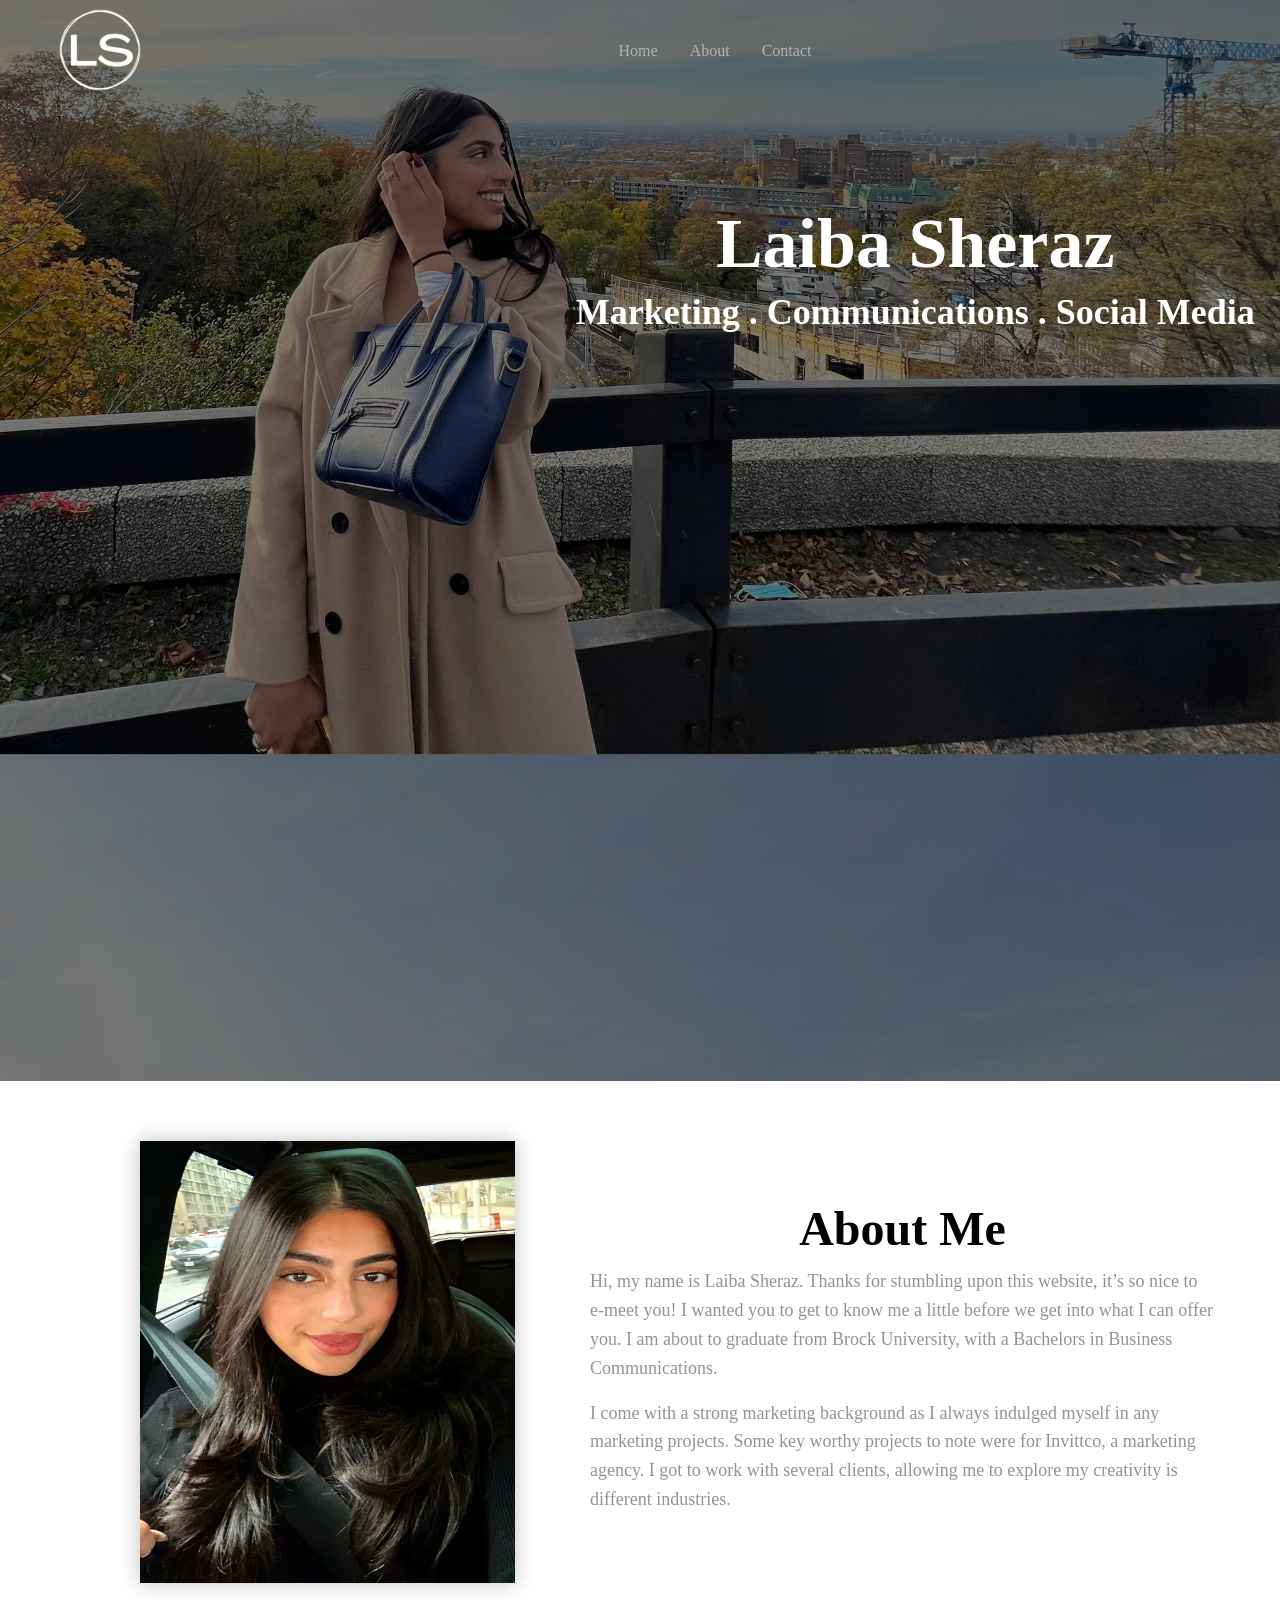
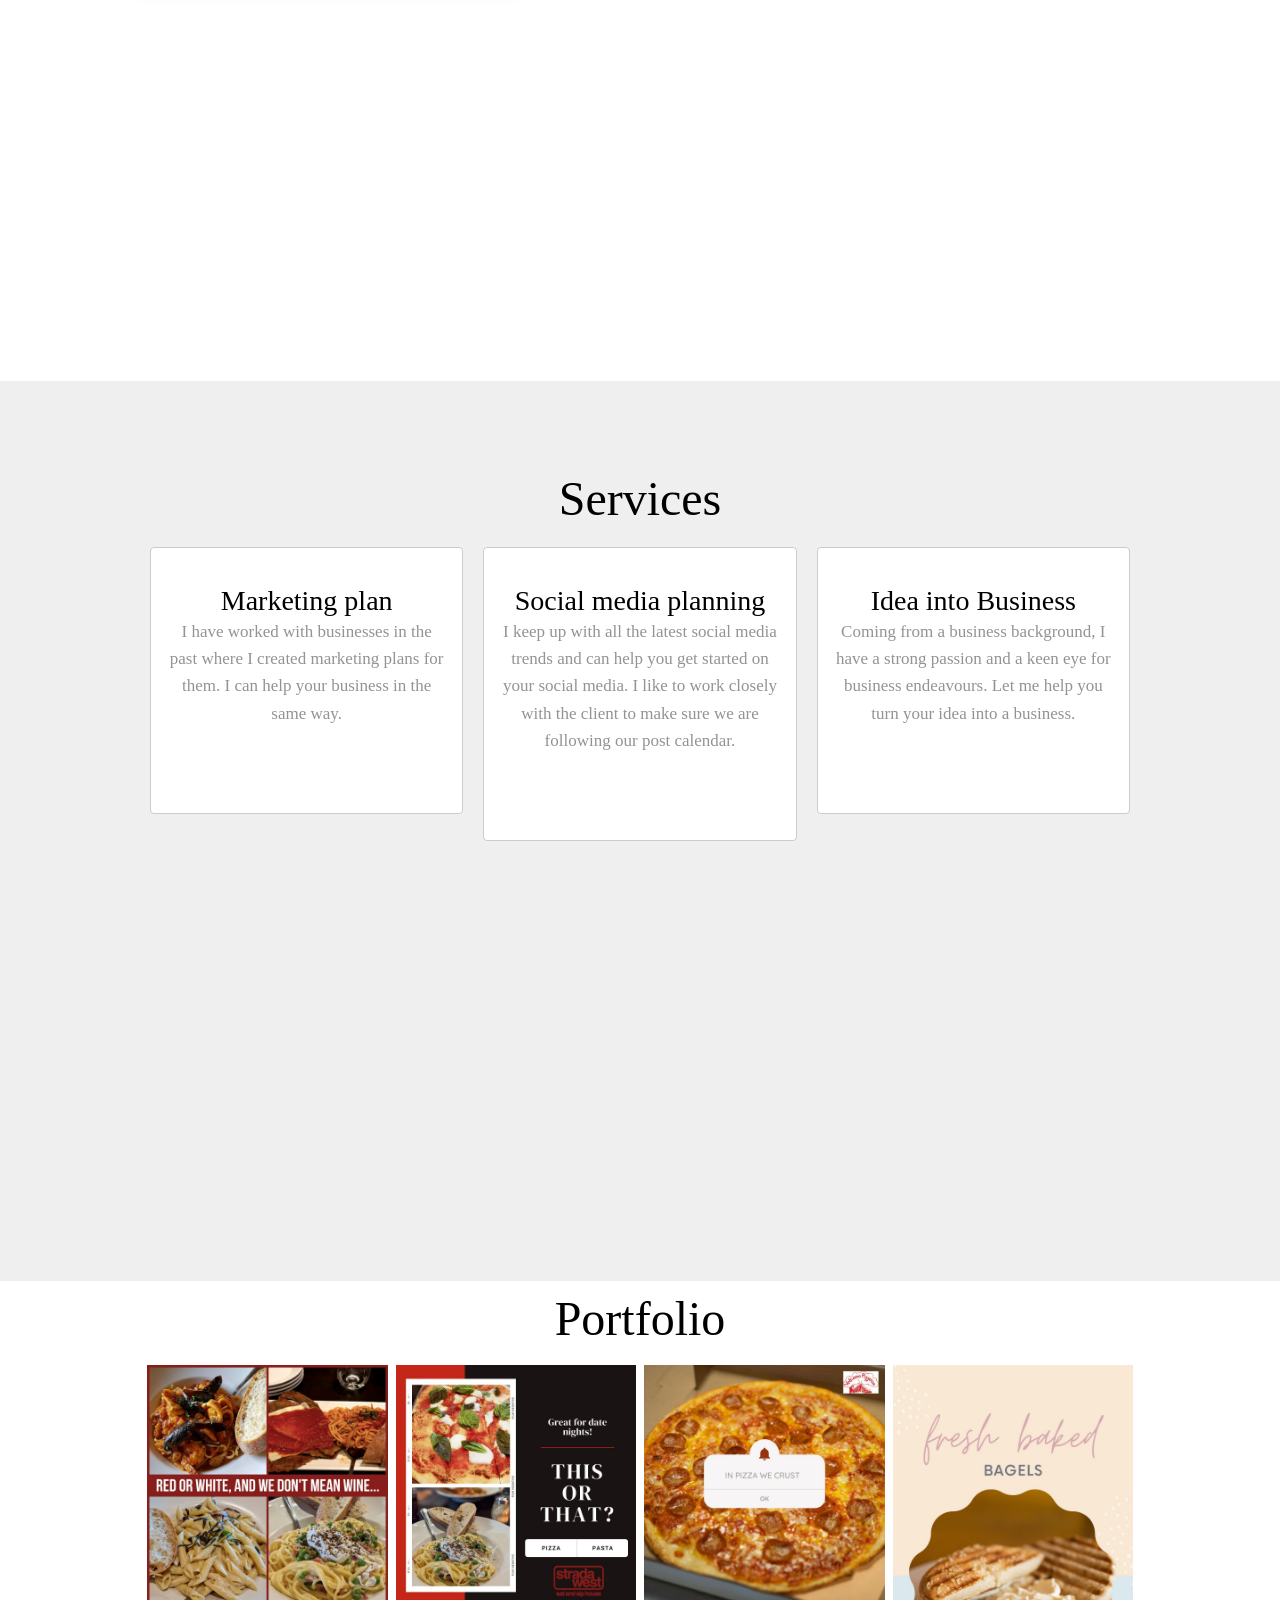
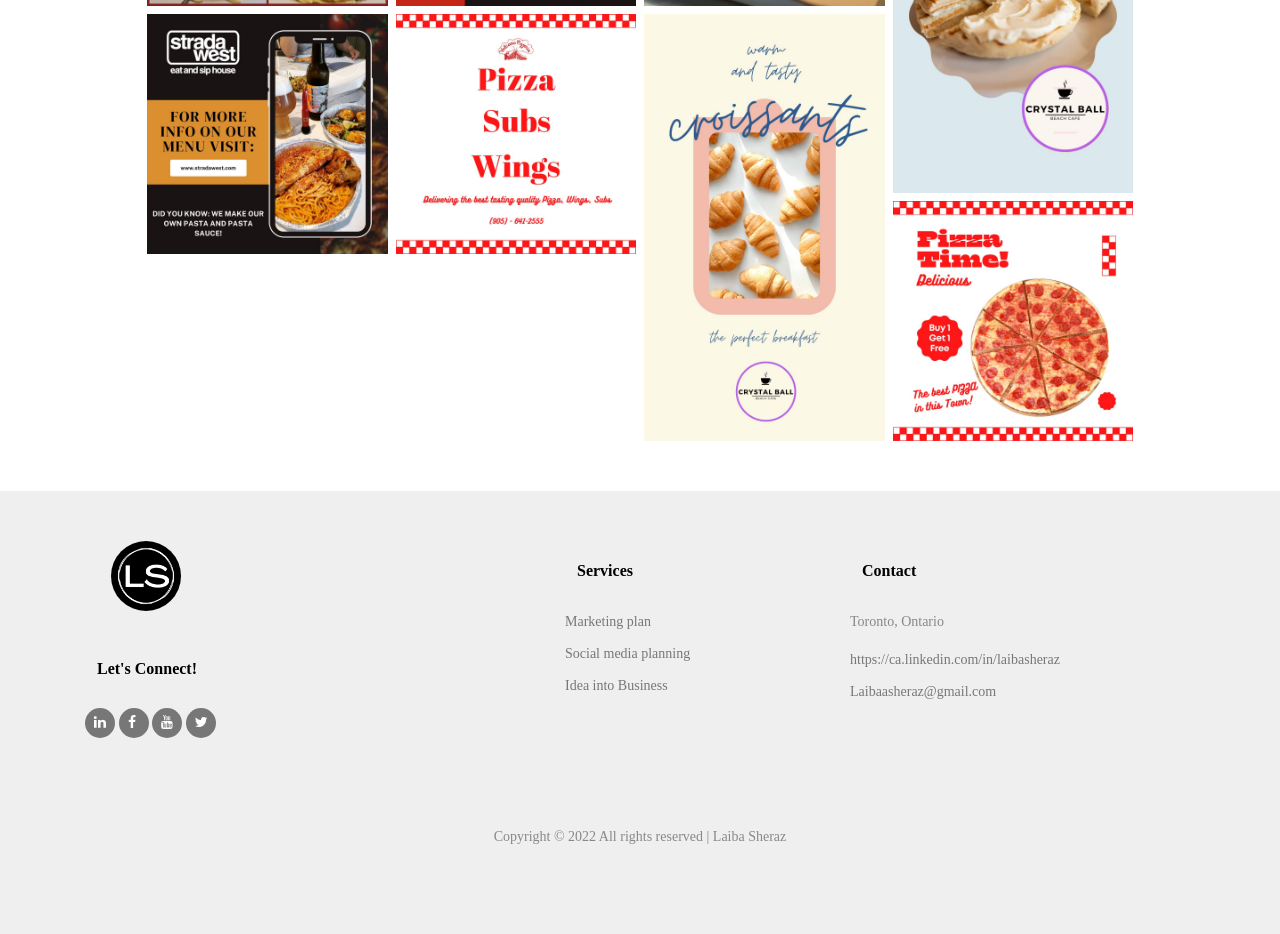
==== Assignment-4/index.html @ 210baeed "v2.0 commit Added Assignment 4" ====
<!DOCTYPE html>
<html>
<head>
	<meta charset="utf-8">
	<meta name="viewport" content="width=device-width, initial-scale=1">
	<title>Assignment</title>
	<link rel="stylesheet" type="text/css" href="assets/css/style.css">
	<link rel="stylesheet" href="https://cdnjs.cloudflare.com/ajax/libs/font-awesome/4.7.0/css/font-awesome.min.css">


</head>
<body>
	<!-- Main Start -->
	<div class="main">
		<!-- Mobile View Header -->
		<div class="mHeader" id="mHeader">
			<!-- Mobile View Header Top Bar -->
			<div class="mTop">
				<!-- Mobile View Header Top Bar Times -->
				<div class="right" onclick="myFunction()">
					<span>&times;</span>
				</div>
			</div>
			<!-- Mobile View Header NavBar -->
			<div class="mHeaderNav" id="mHeaderNav">
				<ul>
					<li><a href="home.html">Home</a></li>
					<li><a href="about.html">About</a></li>
					<li><a href="contact.html">Contact</a></li>
				</ul>
			</div>
		</div>
		<a href="javascript:void(0);" class="menuIcon" id="menuIcon" onclick="myFunction()">
			<i class="fa fa-bars"></i>
		</a>
		<div class="header" id="header">
			<div class="logo">
				<a href="index.html"><img src="assets/images/logo1.png" title="Logo" alt="Logo"></a>
			</div>
			<div class="navbar">
				<ul>
					<li><a href="home.html">Home</a></li>
					<li><a href="about.html">About</a></li>
					<li><a href="contact.html">Contact</a></li>
				</ul>
			</div>
		</div>
		<section id="home">
			<div class="mainInfo">
				<p class="p1">Laiba Sheraz</p>
				<p class="p2">Marketing  .  Communications  .  Social Media</p>
			</div>
		</section>
		<section class="sec" id="about">
			<div class="container aboutInfo">
				<div class="row">
					<div class="col text-center">
						<img src="assets/images/bio.jpeg" alt="Laiba" height="300" width="300" title="Liba">
					</div>
					<div class="col bioText">
						<h2 class="bio">About Me</h2>
						<p>Hi, my name is Laiba Sheraz. Thanks for stumbling upon this website, it’s so nice to e-meet you! I wanted you to get to know me a little before we get into what I can offer you. I am about to graduate from Brock University, with a Bachelors in Business Communications.</p>
						<p>I come with a strong marketing background as I always indulged myself in any marketing projects. Some key worthy projects to note were for Invittco, a marketing agency. I got to work with several clients, allowing me to explore my creativity is different industries.</p>
					</div>
				</div>
			</div>
		</section>
		<section class="sec" id="services">
			<div class="container">
				<h2 class="title">Services</h2>
				<div class="row services">
					<div class="col boxPad">
						<div class="box">
							<span class="icon text-center">
								<svg width="1em" height="1em" viewBox="0 0 16 16" class="bi bi-display" fill="currentColor" xmlns="http://www.w3.org/2000/svg">
									<path d="M5.75 13.5c.167-.333.25-.833.25-1.5h4c0 .667.083 1.167.25 1.5H11a.5.5 0 0 1 0 1H5a.5.5 0 0 1 0-1h.75z" />
									<path fill-rule="evenodd" d="M13.991 3H2c-.325 0-.502.078-.602.145a.758.758 0 0 0-.254.302A1.46 1.46 0 0 0 1 4.01V10c0 .325.078.502.145.602.07.105.17.188.302.254a1.464 1.464 0 0 0 .538.143L2.01 11H14c.325 0 .502-.078.602-.145a.758.758 0 0 0 .254-.302 1.464 1.464 0 0 0 .143-.538L15 9.99V4c0-.325-.078-.502-.145-.602a.757.757 0 0 0-.302-.254A1.46 1.46 0 0 0 13.99 3zM14 2H2C0 2 0 4 0 4v6c0 2 2 2 2 2h12c2 0 2-2 2-2V4c0-2-2-2-2-2z" />
								</svg>
							</span>
							<h3 class="text-center">Marketing plan</h3>
							<p>I have worked with businesses in the past where I created marketing plans for them. I can help your business in the same way.</p>
						</div>
					</div>
					<div class="col boxPad">
						<div class="box">
							<span class="icon text-center">
								<svg width="1em" height="1em" viewBox="0 0 16 16" class="bi bi-display" fill="currentColor" xmlns="http://www.w3.org/2000/svg">
									<path d="M5.75 13.5c.167-.333.25-.833.25-1.5h4c0 .667.083 1.167.25 1.5H11a.5.5 0 0 1 0 1H5a.5.5 0 0 1 0-1h.75z" />
									<path fill-rule="evenodd" d="M13.991 3H2c-.325 0-.502.078-.602.145a.758.758 0 0 0-.254.302A1.46 1.46 0 0 0 1 4.01V10c0 .325.078.502.145.602.07.105.17.188.302.254a1.464 1.464 0 0 0 .538.143L2.01 11H14c.325 0 .502-.078.602-.145a.758.758 0 0 0 .254-.302 1.464 1.464 0 0 0 .143-.538L15 9.99V4c0-.325-.078-.502-.145-.602a.757.757 0 0 0-.302-.254A1.46 1.46 0 0 0 13.99 3zM14 2H2C0 2 0 4 0 4v6c0 2 2 2 2 2h12c2 0 2-2 2-2V4c0-2-2-2-2-2z" />
								</svg>
							</span>
							<h3 class="text-center">Social media planning</h3>
							<p>I keep up with all the latest social media trends and can help you get started on your social media. I like to work closely with the client to make sure we are following our post calendar.</p>
						</div>
					</div>
					<div class="col boxPad">
						<div class="box">
							<span class="icon text-center">
								<svg width="1em" height="1em" viewBox="0 0 16 16" class="bi bi-display" fill="currentColor" xmlns="http://www.w3.org/2000/svg">
									<path d="M5.75 13.5c.167-.333.25-.833.25-1.5h4c0 .667.083 1.167.25 1.5H11a.5.5 0 0 1 0 1H5a.5.5 0 0 1 0-1h.75z" />
									<path fill-rule="evenodd" d="M13.991 3H2c-.325 0-.502.078-.602.145a.758.758 0 0 0-.254.302A1.46 1.46 0 0 0 1 4.01V10c0 .325.078.502.145.602.07.105.17.188.302.254a1.464 1.464 0 0 0 .538.143L2.01 11H14c.325 0 .502-.078.602-.145a.758.758 0 0 0 .254-.302 1.464 1.464 0 0 0 .143-.538L15 9.99V4c0-.325-.078-.502-.145-.602a.757.757 0 0 0-.302-.254A1.46 1.46 0 0 0 13.99 3zM14 2H2C0 2 0 4 0 4v6c0 2 2 2 2 2h12c2 0 2-2 2-2V4c0-2-2-2-2-2z" />
								</svg>
							</span>
							<h3 class="text-center">Idea into Business</h3>
							<p>Coming from a business background, I have a strong passion and a keen eye for business endeavours. Let me help you turn your idea into a business.</p>
						</div>
					</div>
					
					
				</div>
			</div>
		</section>
		<section class="sec" id="portfolio">
			<h2 class="title">Portfolio</h2>
			<div class="container" style="max-width: 80%;">
				<div class="row"> 
					<div class="column">
						<img src="assets/images/p1.jpg" style="width:100%">
						<img src="assets/images/p2.jpg" style="width:100%">
					</div>
					<div class="column">
						<img src="assets/images/p3.jpg" style="width:100%">
						<img src="assets/images/p4.jpg" style="width:100%">
					</div>
					<div class="column">
						<img src="assets/images/p5.jpg" style="width:100%">
						<img src="assets/images/p6.jpg" style="width:100%">
					</div>
					<div class="column">
						<img src="assets/images/p7.jpg" style="width:100%">
						<img src="assets/images/p8.jpg" style="width:100%">
					</div>
				</div>
			</div>
		</section>
	</div>
	<div class="site-footer">
		<div class="footer-dots"></div> 
		<div class="container">
			<div class="row">
				<div class="col-lg-4">
					<div class="widget">
						<div class="logo">
				<a href="index.html"><img class="fLogo" src="assets/images/logo1.png" title="Logo" alt="Logo"></a>
			</div>
					</div> 
					<div class="widget">
						<h3>Let's Connect!</h3>
						<ul class="list-unstyled social">
							<li><a href="https://ca.linkedin.com/in/laibasheraz"><i class="fa fa-linkedin"></i></a></li>
							<li><a href="#"><i class="fa fa-facebook"></i></a></li>
							<li><a href="#"><i class="fa fa-youtube"></i></a></li>
							<li><a href="#"><i class="fa fa-twitter"></i></a></li>
						</ul>
					</div> 
				</div> 
				<div class="col-lg-3 sv">
					<div class="widget">
						<h3>Services</h3>
						<ul class="list-unstyled float-left links">
							<li><a href="#">Marketing plan</a></li>
							<li><a href="#">Social media planning</a></li>
							<li><a href="#">Idea into Business</a></li>
						</ul>
					</div> 
				</div> 
				<div class="col-lg-3">
					<div class="widget">
						<h3>Contact</h3>
						<address>Toronto, Ontario</address>
						<ul class="list-unstyled links mb-4">
							<li><a href="https://ca.linkedin.com/in/laibasheraz">https://ca.linkedin.com/in/laibasheraz</a></li>
							<li><a href="mailto:info@mydomain.com">Laibaasheraz@gmail.com</a></li>
						</ul>
					</div> 
				</div> 
			</div> 
			<div class="row mt-5">
				<div class="col-12 text-center">
					<p>

						Copyright © 2022 All rights reserved | Laiba Sheraz
					</p>
				</div>
			</div>
		</div> 
	</div>
	<script>
		function myFunction() {
			var x = document.getElementById("mHeader");
			var m = document.getElementById("menuIcon");
			if (x.style.display === "block") {
				x.style.display = "none";
				m.style.display = "block";

			} else {
				x.style.display = "block";
				m.style.display = "none";
			}
		}
	</script>
</body>
</html>
---- Assignment-4/assets/css/style.css ----
@import url(https://db.onlinewebfonts.com/c/fea31a6e7338aec52602b8c39dc16512?family=Agrandir+Thin);
*{
	padding: 0;
	margin: 0;
	box-sizing: border-box;
	font-family: "Agrandir Thin"; 
}
html{
	background: linear-gradient(rgba(0, 0, 0, 0.5), rgba(0, 0, 0, 0.5)), url(../images/main1.jpg);
    background-size: cover;
    transition-duration: .8s;
    min-height: 100%;
    height: calc(100vh);
    background-position: 30% -532px;
    opacity: 1;
    transform: translate(0);
}
body{
font-family: "Agrandir Thin";
    line-height: 1.6;
    overflow-x: hidden;
    font-size: 16px;
    color: #939393;
}
h1, .h1, h2, .h2, h3, .h3, h4, .h4 {
font-family: "Agrandir Thin";
    color: #000000;
}
h3{
	font-weight: 500!important;
    line-height: 1.2!important;
}
.mHeader{
	height: 100vh;
    background: #fff;
    width: 46%;
    float: right;
    display: none;
    margin-top: -126px;
}
.mTop{
	padding: 10px;
    float: right;
    font-size: 50px;
    width: 100%;
    justify-content: right;
    display: flex;
    margin-top: -20px;
    cursor: pointer;
}
.title{
	color: #000;
    text-align: center;
    font-size: 3rem;
    font-weight: normal;
}
.icon{
	display: none;
}
.mHeaderNav ul{
	list-style: none;
    float: left;
    padding: 10px;
    margin-top: -15px;
}
.mHeaderNav ul li{
	padding: 10px 10px 10px 30px;
}
.mHeaderNav ul li a{
	text-decoration: none;
    color: rgb(0,0,0,0.7);
    font-size: 15px;
    transition: 0.3s;
}
.mHeaderNav ul li a:hover{
	color: #96bb7c;
}

.header{
	display: flex;
    width: 100%;
}
.active{

}
.logo{
    padding-left: 50px;
}
.logo img{
	width: 100px;
    height: 100px;
}
.navbar{
	display: flex;
    width: 100%;
}
.navbar ul li{
	list-style: none;
}
.navbar ul li a{
	text-decoration: none;
	color: rgba(255, 255, 255, 0.5);
    padding: 16px;
    transition: 0.3s;
}
.navbar ul li a:hover{
	color: #fff;
}
.navbar ul{
	display: flex;
    justify-content: center;
    width: 100%;
    padding: 38px;
}
.mainInfo{
	/*text-shadow: -1px 1px 0 #000, 1px 1px 0 #000, 1px -1px 0 #000;*/
    color: #fff;
    font-weight: 700;
    font-size: 26px;
    text-align: center;
    margin-top: 100px;
    margin-left: 43%;
    line-height: 2em;			 
}
.mainInfo .p1{
    font-size: 70px;
}
.mainInfo .p2{
    font-size: 36px;
}
section{
	height: calc(100vh);
}
section#about{
    background: #fff!important;
}
section#services{
    padding-top: 80px;
    background: #efefef!important;
}
section#portfolio{
    background: #fff!important;
    height: 100%;
    padding-bottom: 50px
}
.sec{
    background: #fff;
}
.boxPad{
	padding: 10px;
	text-align: center;
}
.box{
	padding: 70px 18px;
    border-radius: 4px;
    border: 1px solid #ccc;
    background: #fff;
    font-size: 17px;
}
.box h3.text-center {
    margin-top: -34px;
    font-size: 28px;
    font-weight: 900;
    color: #000;
    line-height: 2rem;
}
.aboutInfo{
    margin-top: -37px;
    padding-top: 60px;
}
.row {
    display: -ms-flexbox;
    display: flex;
}
.icon{
    font-size: 50px;
    color: #96bb7c;
}
.col{
	width: 50%;
}
.text-center{
	text-align: center;
}
.col img{
	width: 60%;
    height: 80%;
    -webkit-box-shadow: 0 0 20px rgb(0 0 0 / 25%)!important;
	box-shadow: 0 0 20px rgb(0 0 0 / 25%)!important;
}
.bioText{
	float: right;
    margin-left: -50px;
    margin-top: 50px;
    font-size: 18px;
}
.col img:before{
	z-index: -1;
    right: 0;
    -webkit-transform: translate(40%, -20%);
    -ms-transform: translate(40%, -20%);
    transform: translate(40%, -20%);
    position: absolute;
    content: "";
    width: 304px;
    height: 264px;
    background: url(assets/images/dots.png) right top;
}
p {
    margin-top: 0;
    margin-bottom: 1rem;
}
.bio{
	font-size: 3rem;
    text-align: center;
}
.btn {
    padding-top: 15px;
    padding-bottom: 15px;
    padding-left: 30px;
    padding-right: 30px;
    border-radius: 30px;
    font-size: 11px;
    text-transform: uppercase;
    font-weight: 700;
    letter-spacing: .05rem;
    display: inline-block;
    font-weight: 400;
    color: #212529;
    text-align: center;
    vertical-align: middle;
    -webkit-user-select: none;
    -moz-user-select: none;
    -ms-user-select: none;
    user-select: none;
    background-color: transparent;
    border: 1px solid transparent;
    padding: 0.375rem 0.75rem;
    font-size: 1rem;
    line-height: 1.5;
    border-radius: 0.25rem;
    transition: color .15s ease-in-out,background-color .15s ease-in-out,border-color .15s ease-in-out,box-shadow .15s ease-in-out;
}
.hm{
	background: #96bb7c;
    border-color: #96bb7c;
    color: #fff;
    cursor: pointer;
    transition: 0.3s;
}
.hm:hover{
	border-color: #a1c289;
    background: #a1c289;
}

.services{
	width: 80%;
    margin: 0 auto;
}
.menuIcon{
	float: right;
    width: 7%;
    margin-top: -110px;
}
.menuIcon i{
	font-size: 30px;
    color: #fff;
    margin-top: -2px;
}

.container {
    width: 100%;
    padding-right: 15px;
    padding-left: 15px;
    margin-right: auto;
    margin-left: auto;
}
.contact{
	margin-top: -15px;
    border: 1px solid #fff;
    width: 40%;
    float: right;
    margin-right: 140px;
    height: 500px;
    background: rgb(0,0,0,0.2);
}
.contact .title{
    color: #fff!important;
}
.contact form{
	height: 100%;
    width: 100%;
    padding: 16px;
}
.btn-primary {
    color: #fff;
    background-color: #007bff;
    border-color: #007bff;
}
.btn-success {
    color: #fff;
    background-color: #28a745;
    border-color: #28a745;
}
.btn-success:hover {
    color: #fff;
    background-color: #218838;
    border-color: #1e7e34;
}
#message{
	height: 126px!important;
    width: 510px!important;
}
label {
    display: inline-block;
    margin-bottom: 0.5rem;
    color: #fff!important;
}
button {
    border-radius: 0;
}
button:focus {
    outline: 1px dotted;
    outline: 5px auto -webkit-focus-ring-color;
}
button,
input {
    margin: 0;
    font-family: inherit;
    font-size: inherit;
    line-height: inherit;
}
button,
input {
    overflow: visible;
}
button {
    text-transform: none;
}
[type="submit"],
button {
    -webkit-appearance: button;
}
[type="submit"]::-moz-focus-inner,
button::-moz-focus-inner {
    padding: 0;
    border-style: none;
}
input[type="checkbox"] {
    box-sizing: border-box;
    padding: 0;
}
small {
    font-size: 80%;
    font-weight: 400;
}
.form-control {
    display: block;
    width: 100%;
    height: calc(1.5em + 0.75rem + 2px);
    padding: 0.375rem 0.75rem;
    font-size: 1rem;
    font-weight: 400;
    line-height: 1.5;
    color: #495057;
    background-color: #fff;
    background-clip: padding-box;
    border: 1px solid #ced4da;
    border-radius: 0.25rem;
    transition: border-color 0.15s ease-in-out, box-shadow 0.15s ease-in-out;
}
@media (prefers-reduced-motion: reduce) {
    .form-control {
        transition: none;
    }
}
.form-control::-ms-expand {
    background-color: transparent;
    border: 0;
}
.form-control:focus {
    color: #495057;
    background-color: #fff;
    border-color: #80bdff;
    outline: 0;
    box-shadow: 0 0 0 0.2rem rgba(0, 123, 255, 0.25);
}
.form-control::-webkit-input-placeholder {
    color: #6c757d;
    opacity: 1;
}
.form-control::-moz-placeholder {
    color: #6c757d;
    opacity: 1;
}
.form-control:-ms-input-placeholder {
    color: #6c757d;
    opacity: 1;
}
.form-control::-ms-input-placeholder {
    color: #6c757d;
    opacity: 1;
}
.form-control::placeholder {
    color: #6c757d;
    opacity: 1;
}
.form-control:disabled {
    background-color: #e9ecef;
    opacity: 1;
}
.form-group {
    margin-bottom: 1rem;
}
.form-text {
    display: block;
    margin-top: 0.25rem;
}
.form-check {
    position: relative;
    display: block;
    padding-left: 1.25rem;
}
.form-check-input {
    position: absolute;
    margin-top: 0.3rem;
    margin-left: -1.25rem;
}
.form-check-input:disabled ~ .form-check-label {
    color: #6c757d;
}
.form-check-label {
    margin-bottom: 0;
}
.btn, .form-control {
    height: 55px;
}
.cInput {
    border: none;
    border-bottom: 1px solid #d9d9d9;
    padding-left: 0;
    padding-right: 0;
    border-radius: 0;
    display: block;
    width: 100%;
    height: calc(1.5em + 0.75rem + 2px);
    padding: 0.375rem 0.75rem;
    font-size: 1rem;
    font-weight: 400;
    line-height: 1.5;
    color: #495057;
    background-color: #fff;
    background-clip: padding-box;
    border: 1px solid #ced4da;
    border-radius: 0.25rem;
    transition: border-color .15s ease-in-out,box-shadow .15s ease-in-out;
}
@media only screen and (max-width: 600px) {
	html{
	    background-position: 30% -639px;
	}
	.mainInfo{
	    line-height: 1em;
	    width: 100%;
	    margin-top: 126px;
    	margin-left: auto;
	}
	.header{
		display: none;
	}
	.menuIcon{
		display: block;
	}
	.row {
	    display: block;
	    width: 100%;
	}
	.col {
	    width: auto;
	}
	.bioText{
		float: left;
	}
	.sec{
		height: 100%!important;
	margin-top: -23px;
	}
	.bio{
		text-align: center;
	}
	section#about {
	    height: 900px!important;
	    margin-top: -160px!important
	}
	.buttons{
		text-align: center!important;
	}

}

/* Create four equal columns that sits next to each other */
.column {
  -ms-flex: 25%; /* IE10 */
  flex: 25%;
  max-width: 25%;
  padding: 0 4px;
}

.column img {
  margin-top: 8px;
  vertical-align: middle;
  width: 100%;
}

/* Responsive layout - makes a two column-layout instead of four columns */
@media screen and (max-width: 800px) {
  .column {
    -ms-flex: 50%;
    flex: 50%;
    max-width: 50%;
  }
}

/* Responsive layout - makes the two columns stack on top of each other instead of next to each other */
@media screen and (max-width: 600px) {
  .column {
    -ms-flex: 100%;
    flex: 100%;
    max-width: 100%;
  }
}


address {
    margin-bottom: 1rem;
    font-style: normal;
    line-height: inherit;
}
ul {
    margin-top: 0;
    margin-bottom: 1rem;
}
a {
    color: #007bff;
    text-decoration: none;
    background-color: transparent;
}
a:hover {
    color: #0056b3;
    text-decoration: underline;
}
.widget h3 {
    margin-bottom: 0.5rem;
    font-weight: 900!important;
    line-height: 1.2;
}
.widget h3 {
    font-size: 1.75rem;
}
.list-unstyled {
    padding-left: 0;
    list-style: none;
}
.widget p{
    font-weight: 900!important;
}
li a i{
    margin-left: 9px;
    margin-top: 7px;
}
.fLogo{
    background: #000!important;
    border-radius: 50%!important;
    margin-left: -24px!important;
    width: 70px!important;
    height: 70px!important;
    margin-top: -20px!important;
}
.container .row .sv{
    margin-left: 100px;
}
.site-footer .site-footer .container {
    width: 100%;
    padding-right: 15px;
    padding-left: 15px;
    margin-right: auto;
    margin-left: auto;
}
@media (min-width: 576px) {
    .site-footer .container {
        max-width: 540px;
    }
}
@media (min-width: 768px) {
    .site-footer .container {
        max-width: 720px;
    }
}
@media (min-width: 992px) {
    .site-footer .container {
        max-width: 960px;
    }
}
@media (min-width: 1200px) {
    .site-footer .container {
        max-width: 1140px;
    }
}
.site-footer .container .row {
    display: -ms-flexbox;
    display: flex;
    -ms-flex-wrap: wrap;
    flex-wrap: wrap;
    margin-right: -15px;
    margin-left: -15px;
}
.col-12,
.col-lg-2,
.col-lg-3,
.col-lg-4 {
    position: relative;
    width: 100%;
    padding-right: 15px;
    padding-left: 15px;
}
.col-12 {
    -ms-flex: 0 0 100%;
    flex: 0 0 100%;
    max-width: 100%;
}
@media (min-width: 992px) {
    .col-lg-2 {
        -ms-flex: 0 0 16.666667%;
        flex: 0 0 16.666667%;
        max-width: 16.666667%;
    }
    .col-lg-3 {
        -ms-flex: 0 0 25%;
        flex: 0 0 25%;
        max-width: 25%;
    }
    .col-lg-4 {
        -ms-flex: 0 0 33.333333%;
        flex: 0 0 33.333333%;
        max-width: 33.333333%;
    }
}
.float-left {
    float: left !important;
}
.mb-4 {
    margin-bottom: 1.5rem !important;
}
.mt-5 {
    margin-top: 3rem !important;
}
.ml-auto {
    margin-left: auto !important;
}
.text-center {
    text-align: center !important;
}
.text-primary {
    color: #007bff !important;
}
.text-danger {
    color: #dc3545 !important;
}
@media print {
    *,
    ::after,
    ::before {
        text-shadow: none !important;
        box-shadow: none !important;
    }
    a:not(.btn) {
        text-decoration: underline;
    }
    h3,
    p {
        orphans: 3;
        widows: 3;
    }
    h3 {
        page-break-after: avoid;
    }
    .container {
        min-width: 992px !important;
    }
}
[class^="icon-"] {
    font-family: "icomoon" !important;
    speak: none;
    font-style: normal;
    font-weight: normal;
    font-variant: normal;
    text-transform: none;
    line-height: 1;
    -webkit-font-smoothing: antialiased;
    -moz-osx-font-smoothing: grayscale;
}
.icon-heart:before {
    content: "\f004";
}
.icon-twitter:before {
    content: "\f099";
}
.icon-facebook:before {
    content: "\f09a";
}
.icon-pinterest:before {
    content: "\f0d2";
}
.icon-linkedin:before {
    content: "\f0e1";
}
.icon-instagram:before {
    content: "\f16d";
}
.icon-dribbble:before {
    content: "\f17d";
}
/*! CSS Used from: https://preview.colorlib.com/theme/orbit/css/style.css */
a {
    color: #96bb7c;
    -webkit-transition: 0.3s all ease;
    -o-transition: 0.3s all ease;
    transition: 0.3s all ease;
}
a:hover {
    color: #96bb7c;
    text-decoration: none;
}
::selection {
    background: #000000;
    color: #ffffff;
}
.text-primary {
    color: #96bb7c !important;
}
h3 {
    color: #000000;
}
.site-footer {
    background: #efefef;
    font-size: 14px;
    color: #888;
    padding: 70px 0;
}
.site-footer a {
    color: #96bb7c;
    position: relative;
    display: inline-block;
}
.site-footer .widget {
    margin-bottom: 40px;
    display: block;
    position: relative;
    z-index: 1;
}
.site-footer .widget h3 {
    font-size: 16px;
    color: #000000;
    margin-bottom: 30px;
    margin-left: 12px;
}
.site-footer .widget .links {
    width: 150px;
}
.site-footer .widget .links li {
    margin-bottom: 10px;
}
.site-footer .widget .links li a {
    color: #777;
}
.site-footer .social li {
    display: inline-block;
}
.site-footer .social li a {
    display: inline-block;
    width: 30px;
    height: 30px;
    position: relative;
    background: #777;
    border-radius: 50%;
    color: #ffffff;
}
.site-footer .social li a:before {
    display: none;
}
.site-footer .social li a > span {
    position: absolute;
    top: 50%;
    left: 50%;
    -webkit-transform: translate(-50%, -50%);
    -ms-transform: translate(-50%, -50%);
    transform: translate(-50%, -50%);
}
.site-footer .social li a:hover {
    background: #b1cc9e;
    color: #ffffff;
}
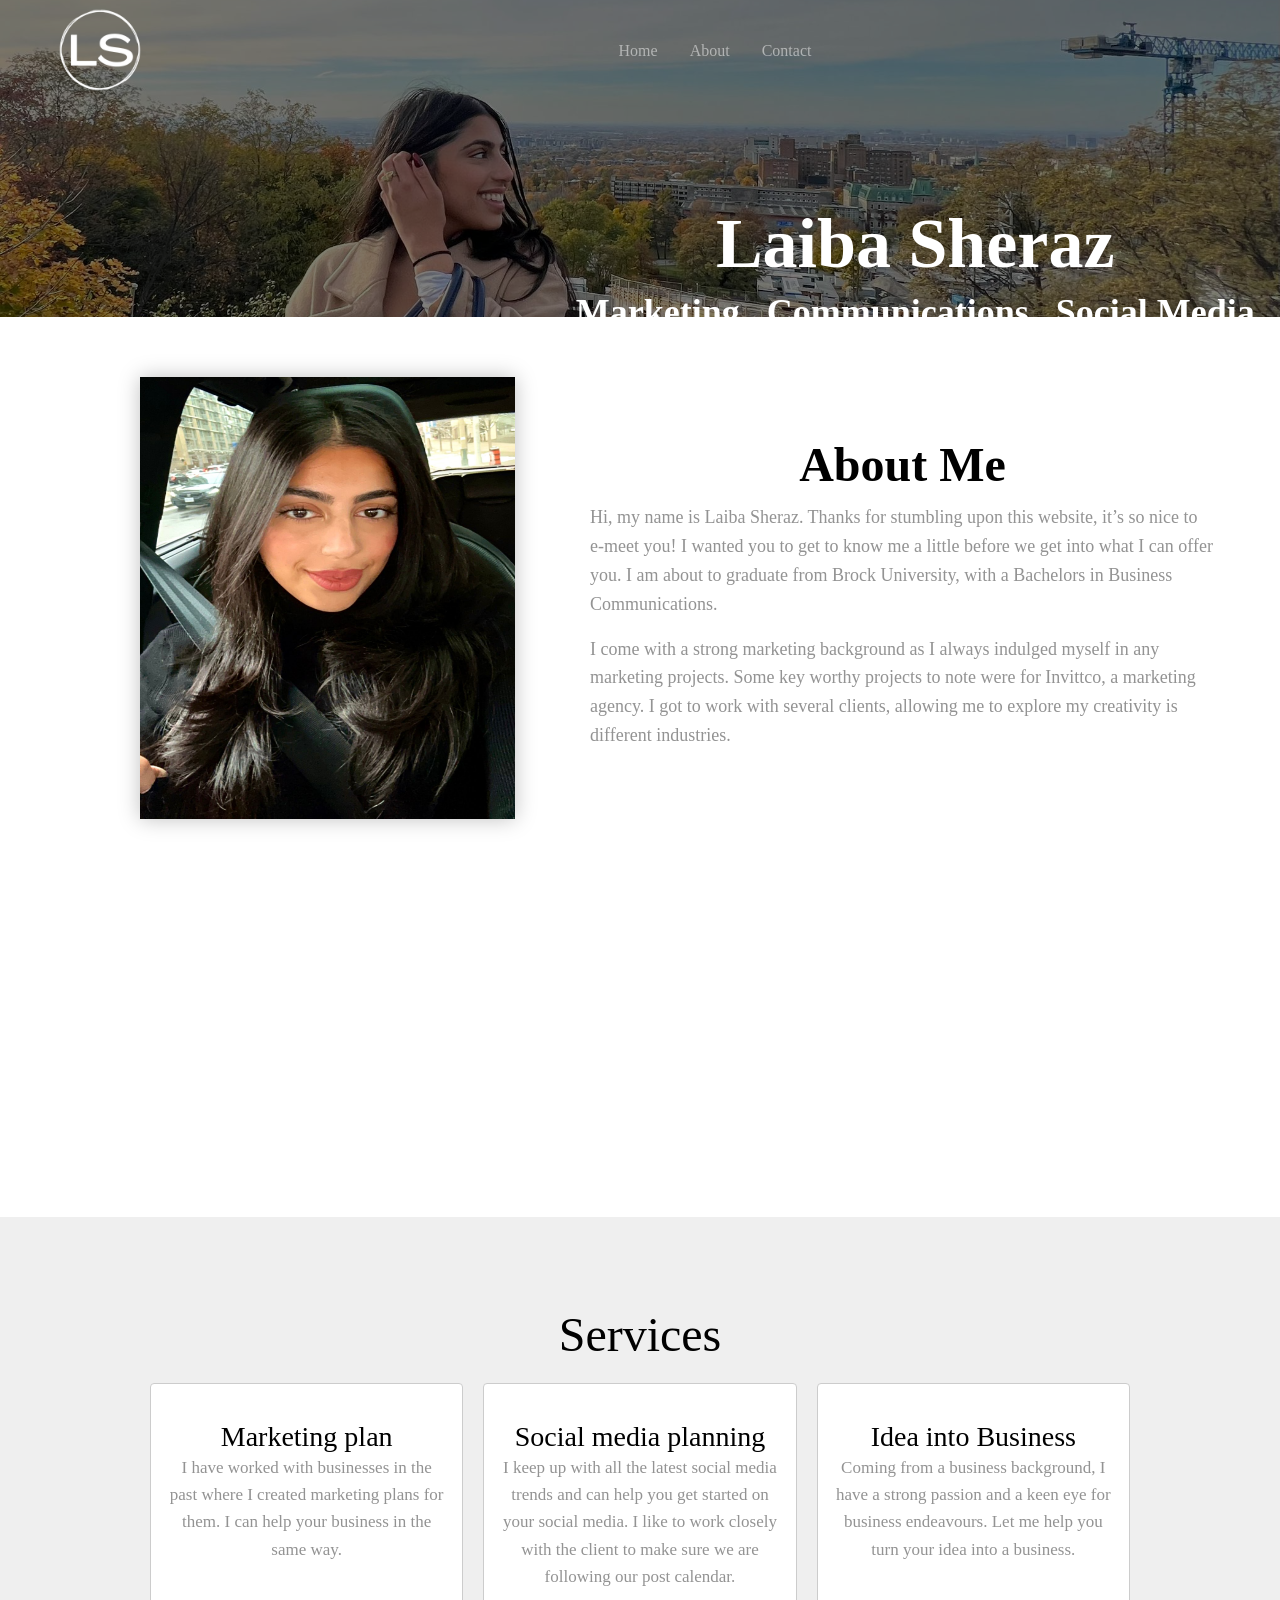
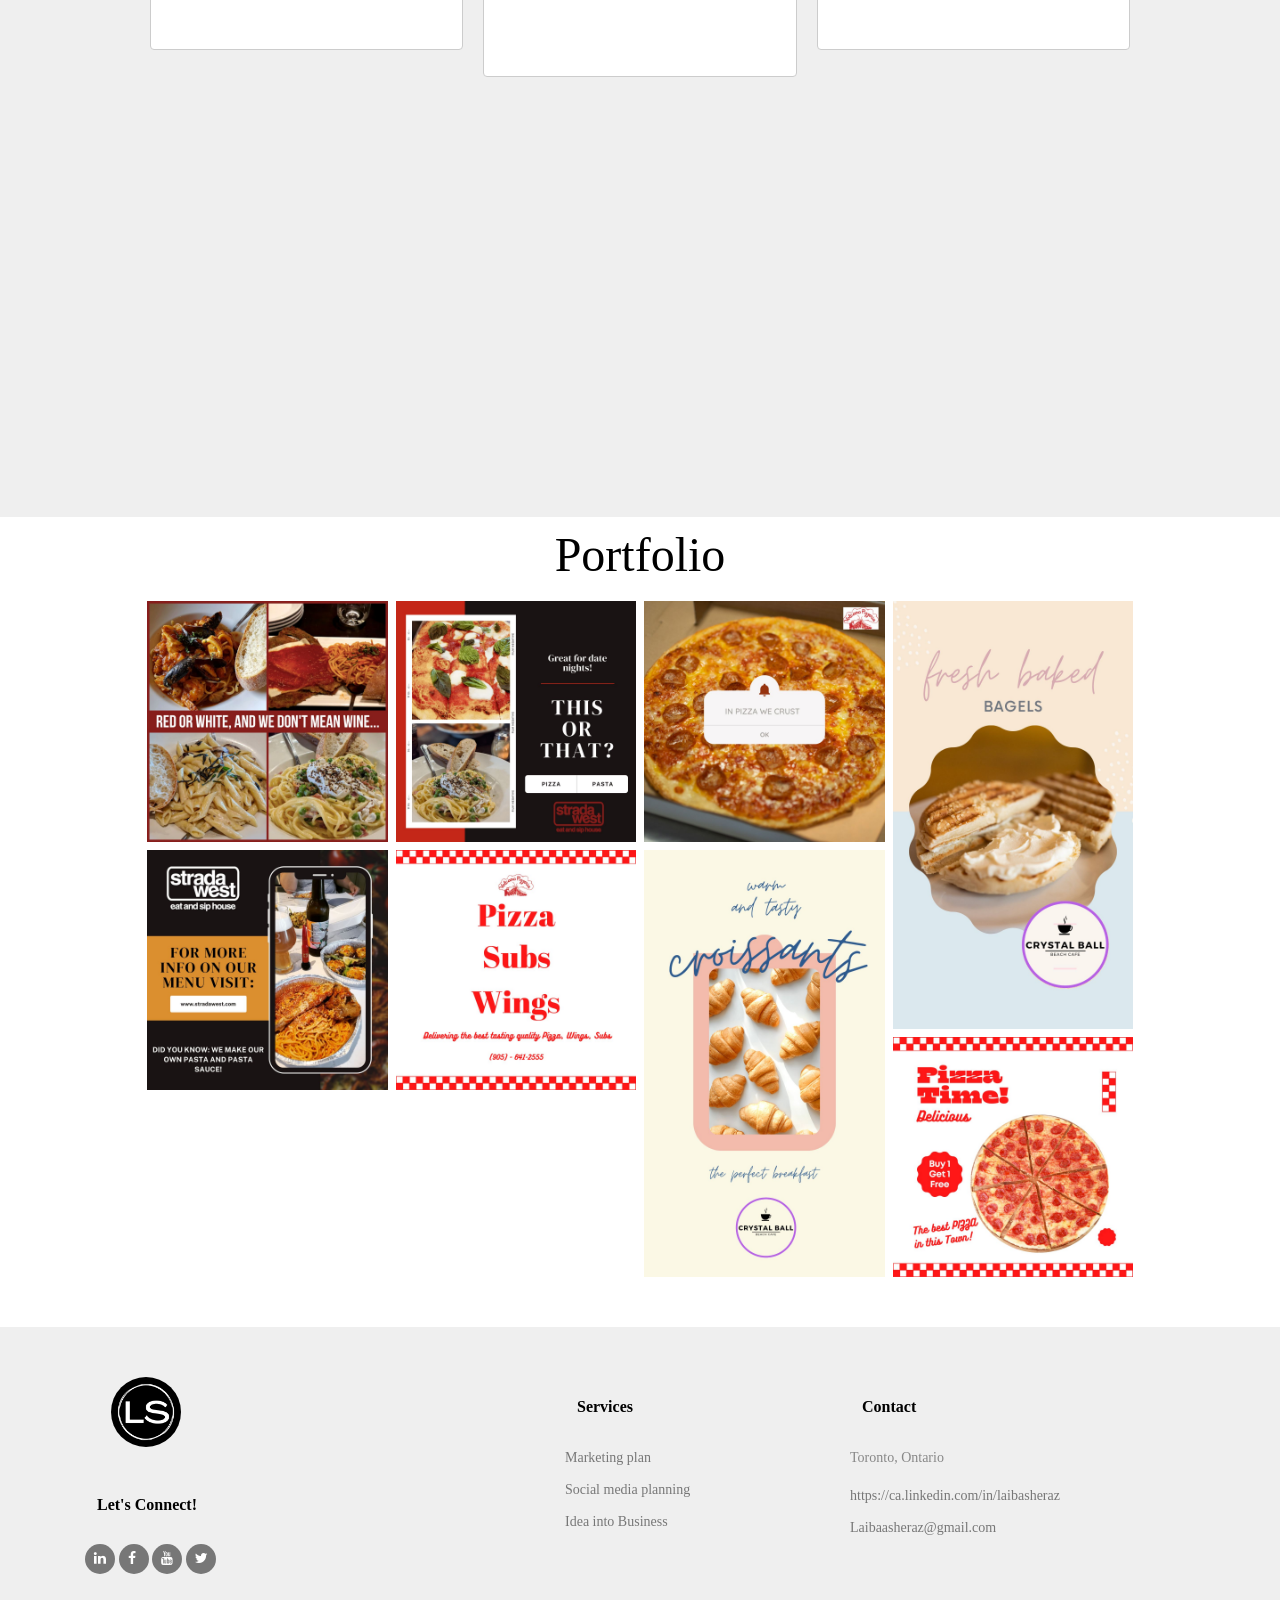
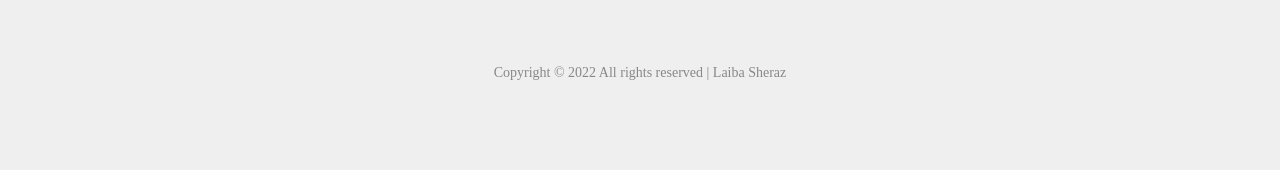
==== commit 949c5010: "index.html commit" ====
--- a/Assignment-4/index.html
+++ b/Assignment-4/index.html
@@ -1,5 +1,5 @@
 <!DOCTYPE html>
-<html>
+<html lang="en">
 <head>
 	<meta charset="utf-8">
 	<meta name="viewport" content="width=device-width, initial-scale=1">
@@ -45,12 +45,12 @@
 				</ul>
 			</div>
 		</div>
-		<section id="home">
+		<div id="home">
 			<div class="mainInfo">
 				<p class="p1">Laiba Sheraz</p>
 				<p class="p2">Marketing  .  Communications  .  Social Media</p>
 			</div>
-		</section>
+		</div>
 		<section class="sec" id="about">
 			<div class="container aboutInfo">
 				<div class="row">
@@ -105,37 +105,37 @@
 							<p>Coming from a business background, I have a strong passion and a keen eye for business endeavours. Let me help you turn your idea into a business.</p>
 						</div>
 					</div>
-					
-					
+
+
 				</div>
 			</div>
 		</section>
 		<section class="sec" id="portfolio">
 			<h2 class="title">Portfolio</h2>
 			<div class="container" style="max-width: 80%;">
-				<div class="row"> 
-					<div class="column">
-						<img src="assets/images/p1.jpg" style="width:100%">
-						<img src="assets/images/p2.jpg" style="width:100%">
-					</div>
-					<div class="column">
-						<img src="assets/images/p3.jpg" style="width:100%">
-						<img src="assets/images/p4.jpg" style="width:100%">
-					</div>
-					<div class="column">
-						<img src="assets/images/p5.jpg" style="width:100%">
-						<img src="assets/images/p6.jpg" style="width:100%">
-					</div>
-					<div class="column">
-						<img src="assets/images/p7.jpg" style="width:100%">
-						<img src="assets/images/p8.jpg" style="width:100%">
+				<div class="row">
+					<div class="column">
+						<img src="assets/images/p1.jpg" alt="Portfolio" title="Portfolio" style="width:100%">
+						<img src="assets/images/p2.jpg" alt="Portfolio" title="Portfolio" style="width:100%">
+					</div>
+					<div class="column">
+						<img src="assets/images/p3.jpg" alt="Portfolio" title="Portfolio" style="width:100%">
+						<img src="assets/images/p4.jpg" alt="Portfolio" title="Portfolio" style="width:100%">
+					</div>
+					<div class="column">
+						<img src="assets/images/p5.jpg" alt="Portfolio" title="Portfolio" style="width:100%">
+						<img src="assets/images/p6.jpg" alt="Portfolio" title="Portfolio" style="width:100%">
+					</div>
+					<div class="column">
+						<img src="assets/images/p7.jpg" alt="Portfolio" title="Portfolio" style="width:100%">
+						<img src="assets/images/p8.jpg" alt="Portfolio" title="Portfolio" style="width:100%">
 					</div>
 				</div>
 			</div>
 		</section>
 	</div>
 	<div class="site-footer">
-		<div class="footer-dots"></div> 
+		<div class="footer-dots"></div>
 		<div class="container">
 			<div class="row">
 				<div class="col-lg-4">
@@ -143,7 +143,7 @@
 						<div class="logo">
 				<a href="index.html"><img class="fLogo" src="assets/images/logo1.png" title="Logo" alt="Logo"></a>
 			</div>
-					</div> 
+					</div>
 					<div class="widget">
 						<h3>Let's Connect!</h3>
 						<ul class="list-unstyled social">
@@ -152,8 +152,8 @@
 							<li><a href="#"><i class="fa fa-youtube"></i></a></li>
 							<li><a href="#"><i class="fa fa-twitter"></i></a></li>
 						</ul>
-					</div> 
-				</div> 
+					</div>
+				</div>
 				<div class="col-lg-3 sv">
 					<div class="widget">
 						<h3>Services</h3>
@@ -162,8 +162,8 @@
 							<li><a href="#">Social media planning</a></li>
 							<li><a href="#">Idea into Business</a></li>
 						</ul>
-					</div> 
-				</div> 
+					</div>
+				</div>
 				<div class="col-lg-3">
 					<div class="widget">
 						<h3>Contact</h3>
@@ -172,9 +172,9 @@
 							<li><a href="https://ca.linkedin.com/in/laibasheraz">https://ca.linkedin.com/in/laibasheraz</a></li>
 							<li><a href="mailto:info@mydomain.com">Laibaasheraz@gmail.com</a></li>
 						</ul>
-					</div> 
-				</div> 
-			</div> 
+					</div>
+				</div>
+			</div>
 			<div class="row mt-5">
 				<div class="col-12 text-center">
 					<p>
@@ -183,7 +183,7 @@
 					</p>
 				</div>
 			</div>
-		</div> 
+		</div>
 	</div>
 	<script>
 		function myFunction() {
@@ -200,4 +200,4 @@
 		}
 	</script>
 </body>
-</html>+</html>
